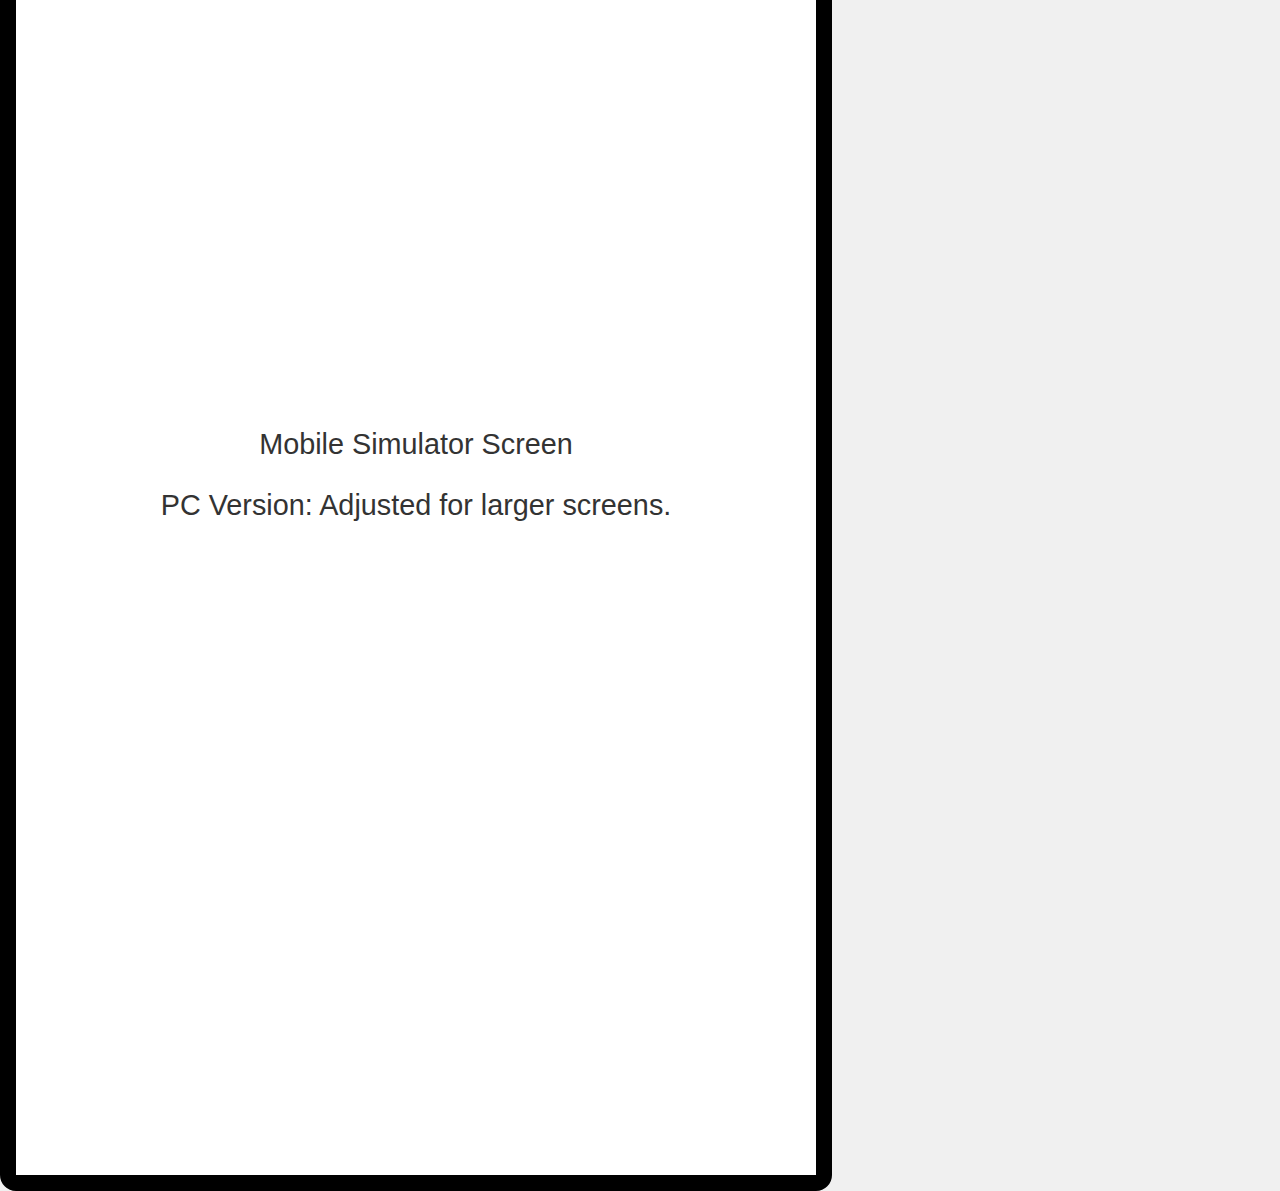
==== index.html @ 19af0820 "Initial commit" ====
<!DOCTYPE html>
<html lang="en">

<head>
  <meta charset="UTF-8">
  <meta name="viewport" content="width=device-width, initial-scale=1.0">

  <!-- SEO Meta Tags -->
  <meta name="description" content="A mobile simulator designed to demonstrate mobile interface design.">
  <meta name="keywords" content="mobile, simulator, mobile design, mobile app">
  <meta name="author" content="Your Name or Company">
  <meta http-equiv="Content-Language" content="en">

  <!-- Canonical Link -->
  <link rel="canonical" href="https://www.yourwebsite.com/pc-simulator" />

  <!-- Open Graph for Social Media -->
  <meta property="og:title" content="PC Simulator">
  <meta property="og:description" content="A mobile simulator designed to demonstrate mobile interface design.">
  <meta property="og:image" content="https://www.yourwebsite.com/pc-simulator-image.jpg">
  <meta property="og:url" content="https://www.yourwebsite.com/pc-simulator">
  <meta property="og:type" content="website">

  <!-- Twitter Card -->
  <meta name="twitter:card" content="summary_large_image">
  <meta name="twitter:title" content="PC Simulator">
  <meta name="twitter:description" content="A mobile simulator designed to demonstrate mobile interface design.">
  <meta name="twitter:image" content="https://www.yourwebsite.com/pc-simulator-image.jpg">
  <meta name="twitter:creator" content="@yourtwitterhandle">

  <!-- Favicon -->
  <link rel="icon" href="https://www.yourwebsite.com/favicon.ico" type="image/x-icon">

  <!-- Google Analytics -->
  <script async src="https://www.googletagmanager.com/gtag/js?id=UA-XXXXX-Y"></script>
  <script>
    window.dataLayer = window.dataLayer || [];
    function gtag() {
      dataLayer.push(arguments);
    }
    gtag('js', new Date());
    gtag('config', 'UA-XXXXX-Y');
  </script>

  <!-- Microsoft Clarity -->
  <script type="text/javascript">
    (function(c,l,a,r,i,t,y) {
      window.clarity=window.clarity||function(){(clarity.q=clarity.q||[]).push(arguments)};
      clarity('set', 'anonymizeIP', true);
      i=l.createElement('script');i.async=1;i.src=r;i.type='text/javascript';
      t=l.getElementsByTagName('script')[0];t.parentNode.insertBefore(i,t);
    })(document,window,'script','https://www.clarity.ms/tag/XXXXXX');
  </script>

  <title>PC Simulator</title>

  <style>
    /* Global Styles */
    body {
      margin: 0;
      font-family: Arial, sans-serif;
      background-color: #f0f0f0;
      display: flex;
      justify-content: center;
      align-items: center;
      height: 100vh;
      text-align: center;
    }

    .mobile-container {
      width: 360px;
      height: 640px;
      border: 16px solid black;
      border-radius: 16px;
      background-color: #fff;
      position: relative;
      display: flex;
      justify-content: center;
      align-items: center;
    }

    .content {
      font-size: 1.2rem;
      color: #333;
    }

    /* Adjustments for PC */
    @media (min-width: 768px) {
      .mobile-container {
        width: 600px;
        height: 1000px;
      }

      .content {
        font-size: 1.5rem;
      }
    }

    @media (min-width: 1024px) {
      .mobile-container {
        width: 800px;
        height: 1400px;
      }

      .content {
        font-size: 1.8rem;
      }
    }

    /* Additional responsiveness for larger screens */
    @media (min-width: 1200px) {
      body {
        justify-content: flex-start;
      }

      .mobile-container {
        margin-top: 50px;
      }
    }
  </style>
</head>

<body>
  <div class="mobile-container">
    <div class="content">
      <p>Mobile Simulator Screen</p>
      <p>PC Version: Adjusted for larger screens.</p>
    </div>
  </div>
</body>

</html>
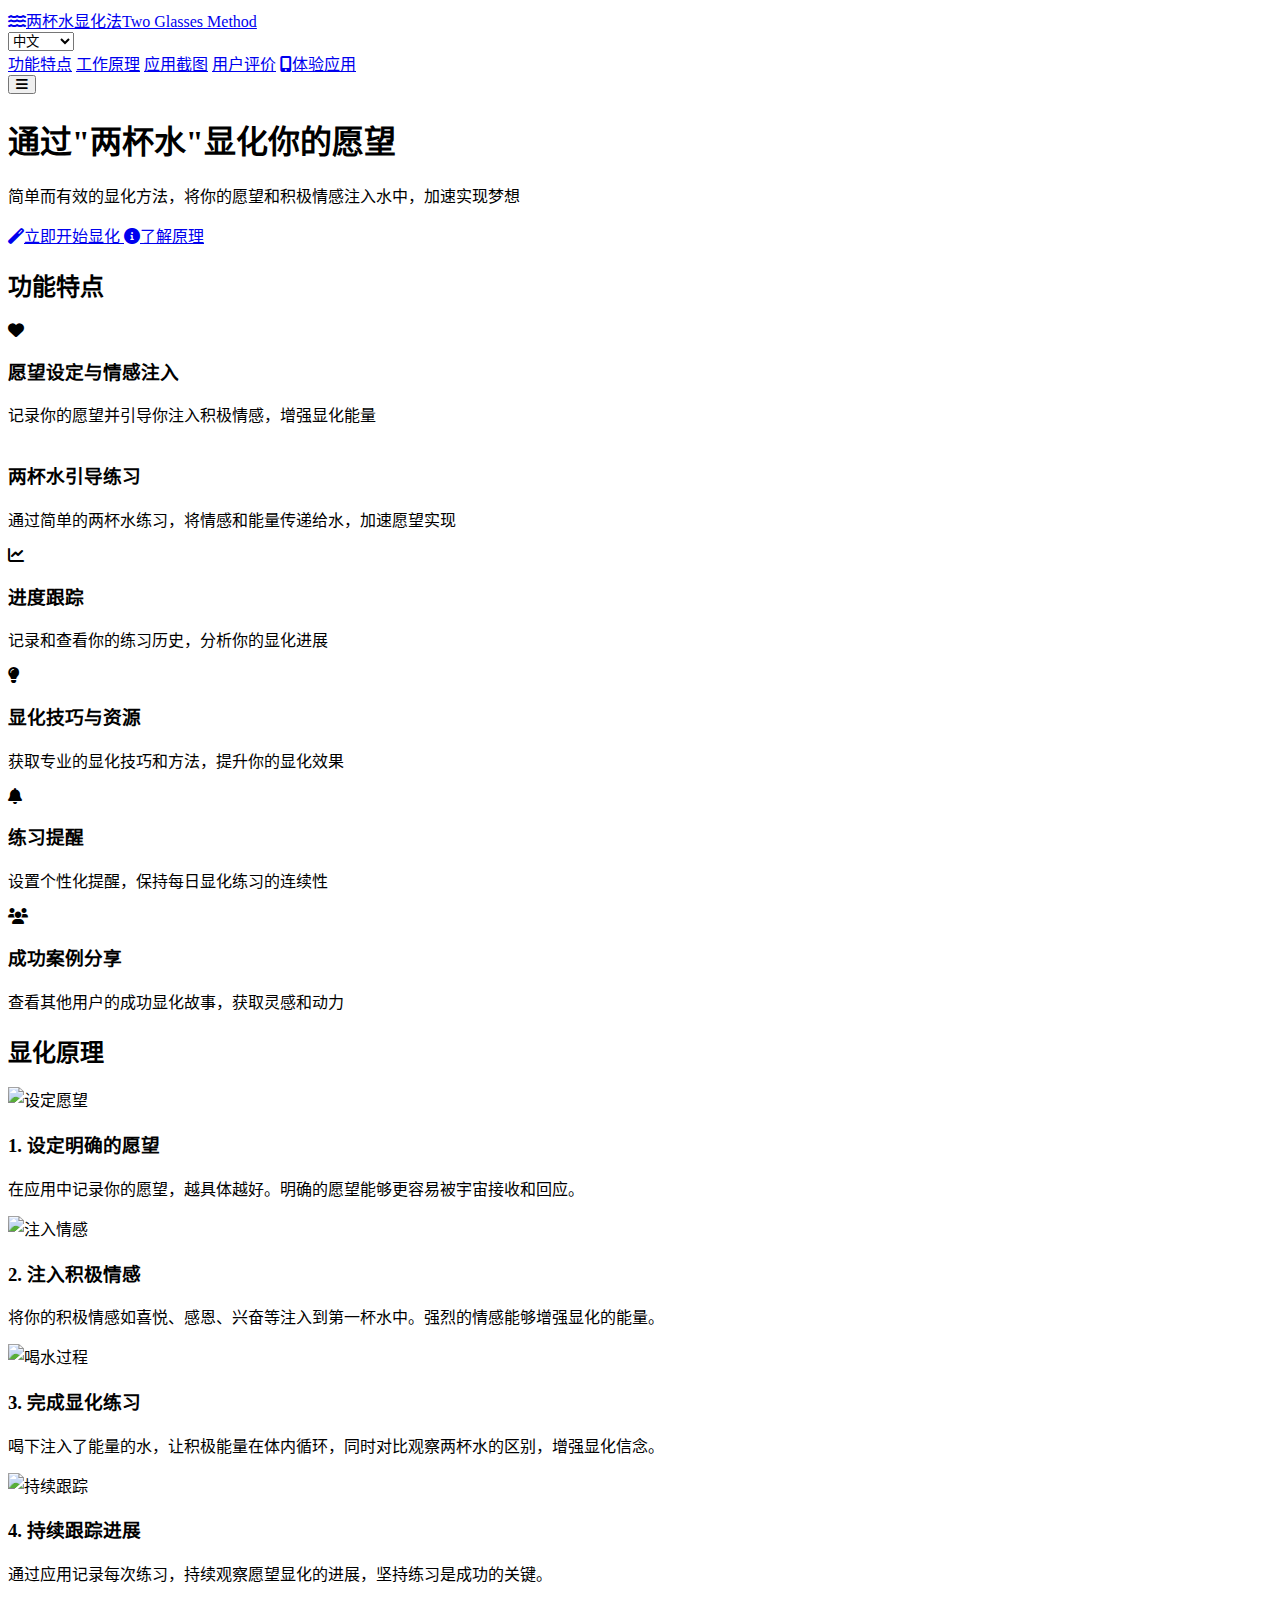
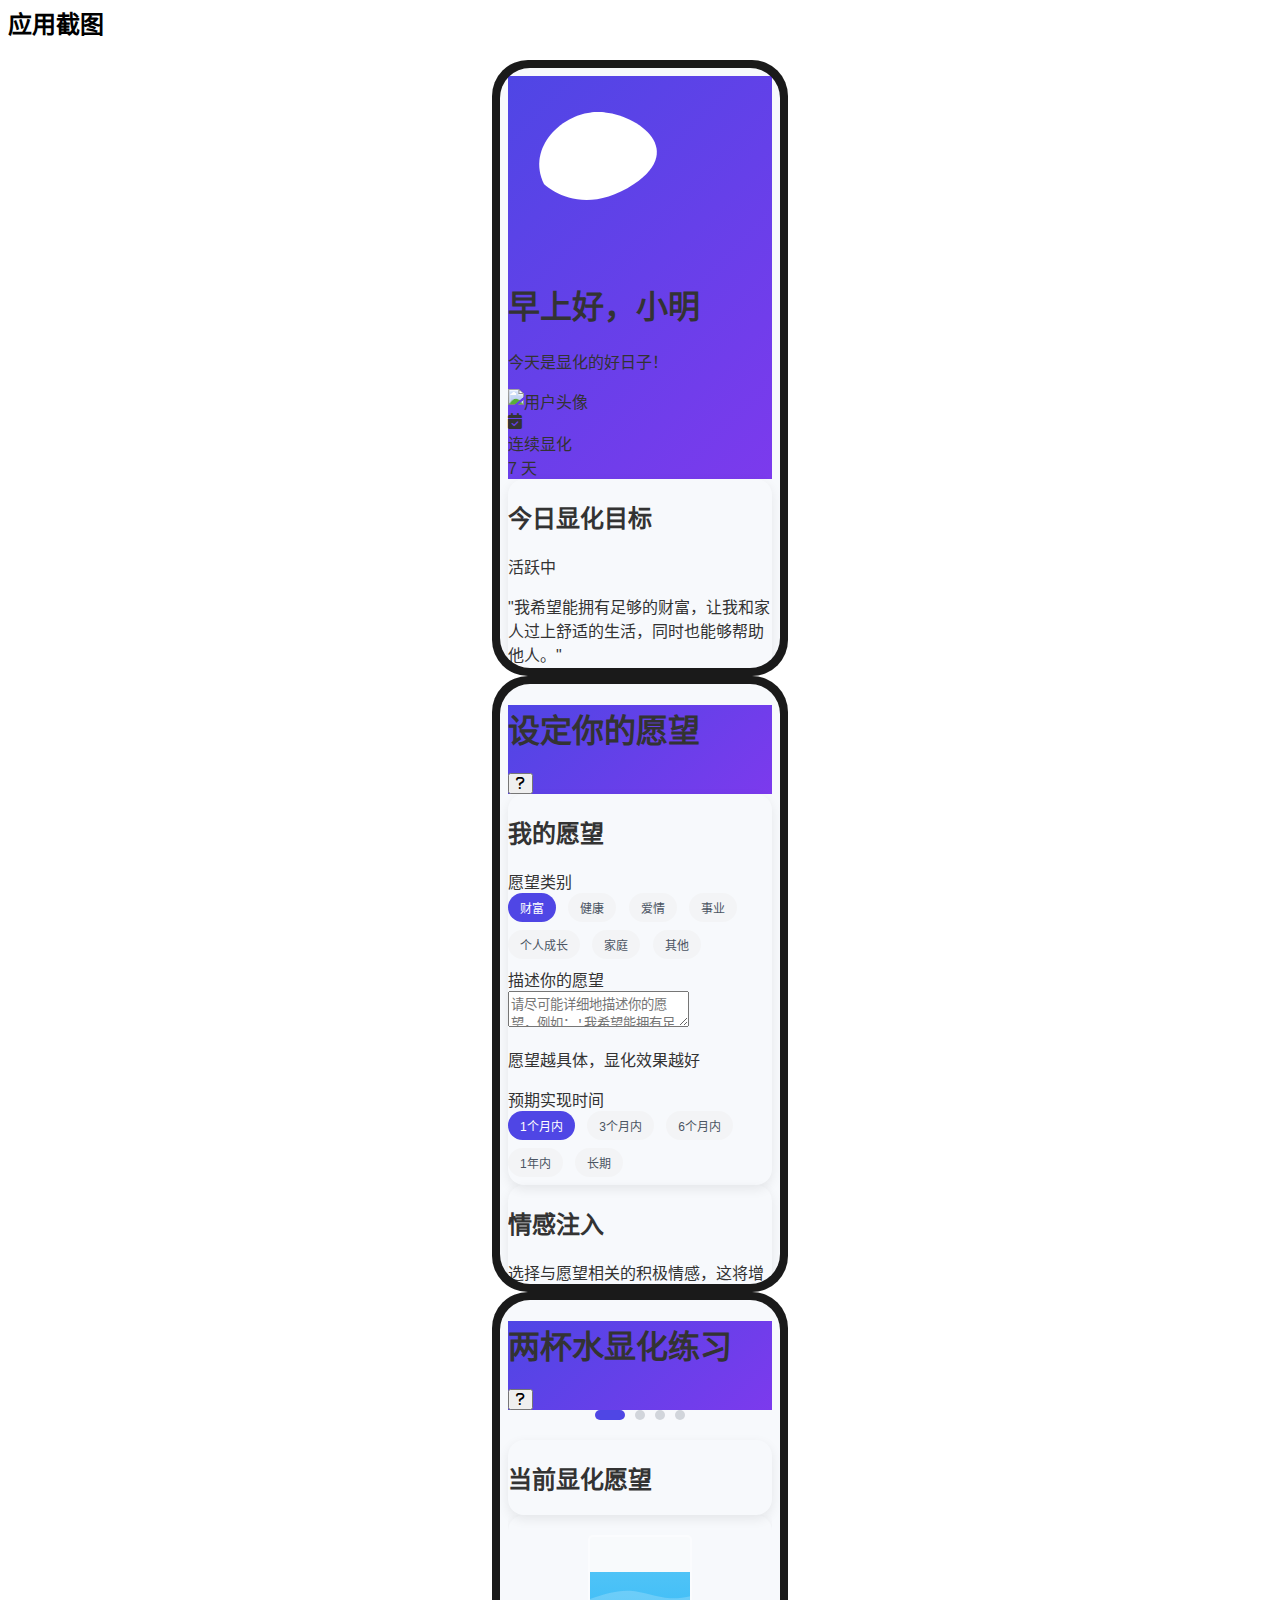
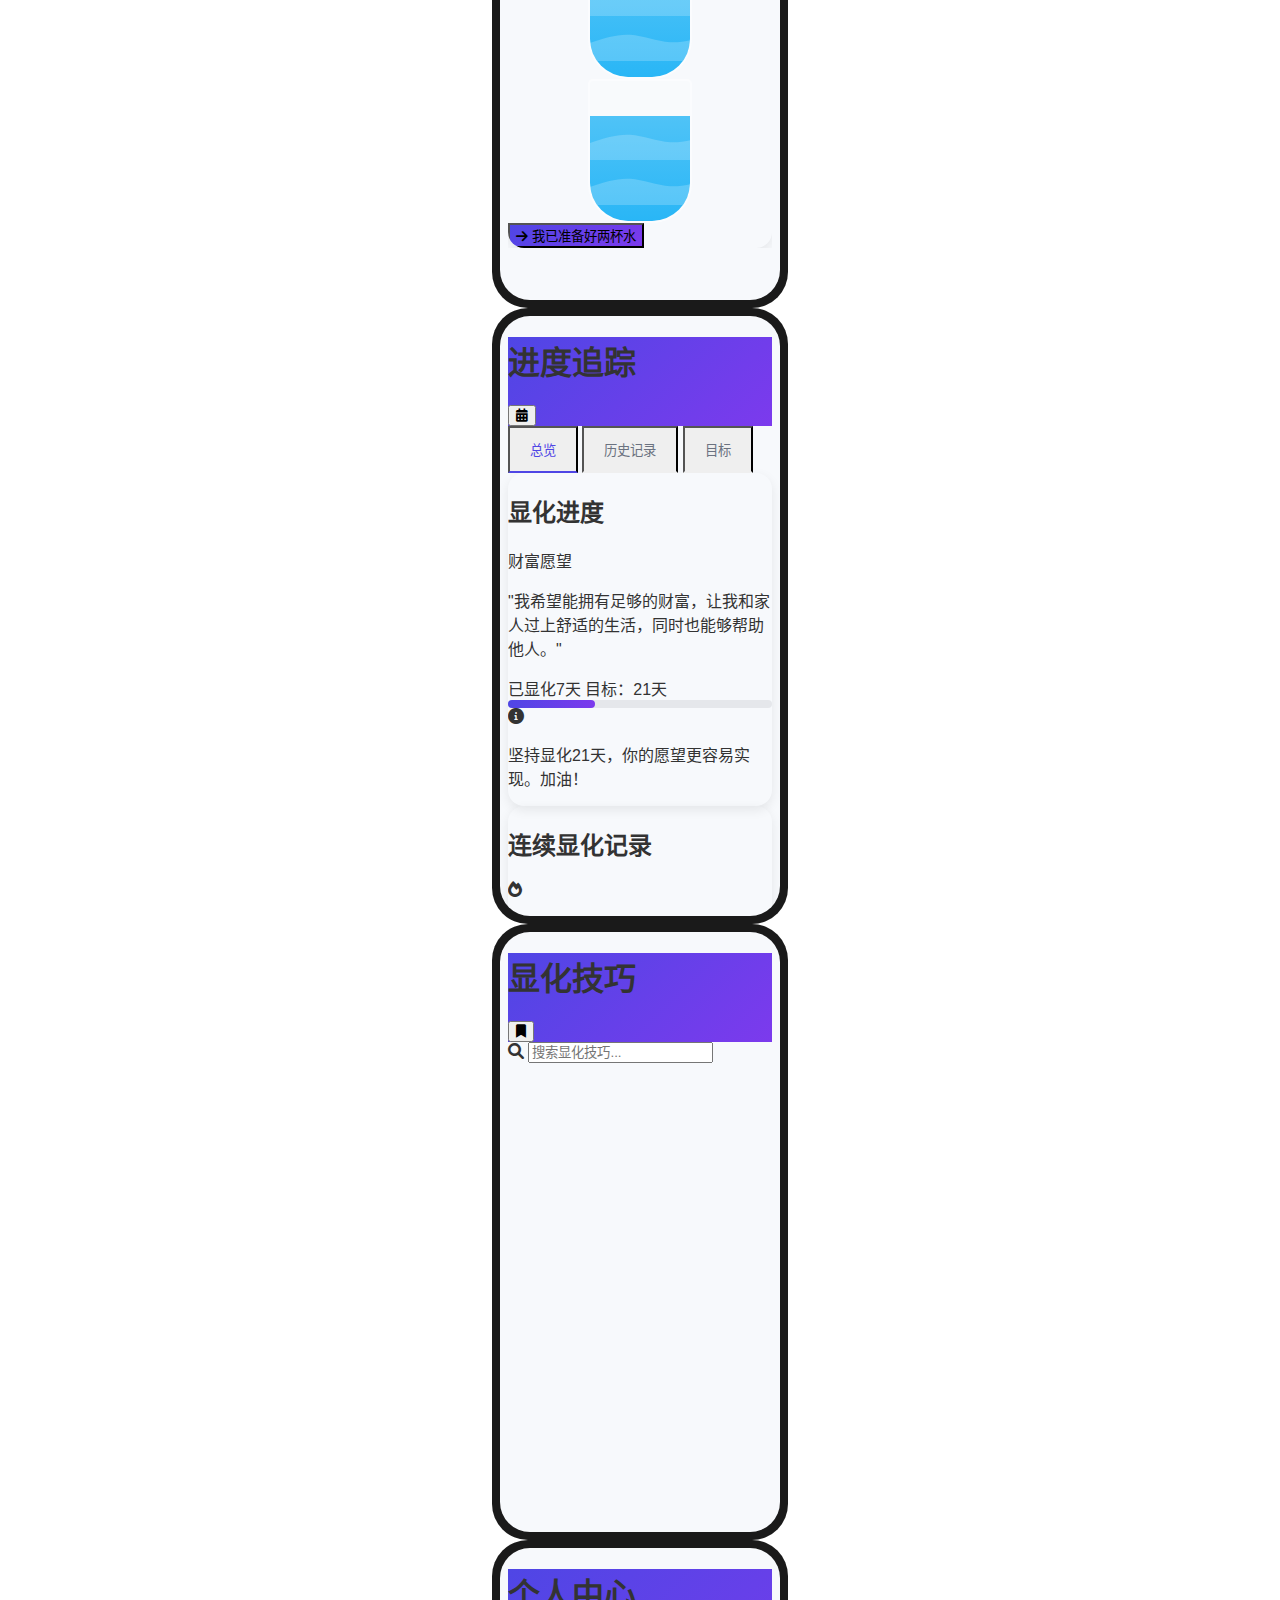
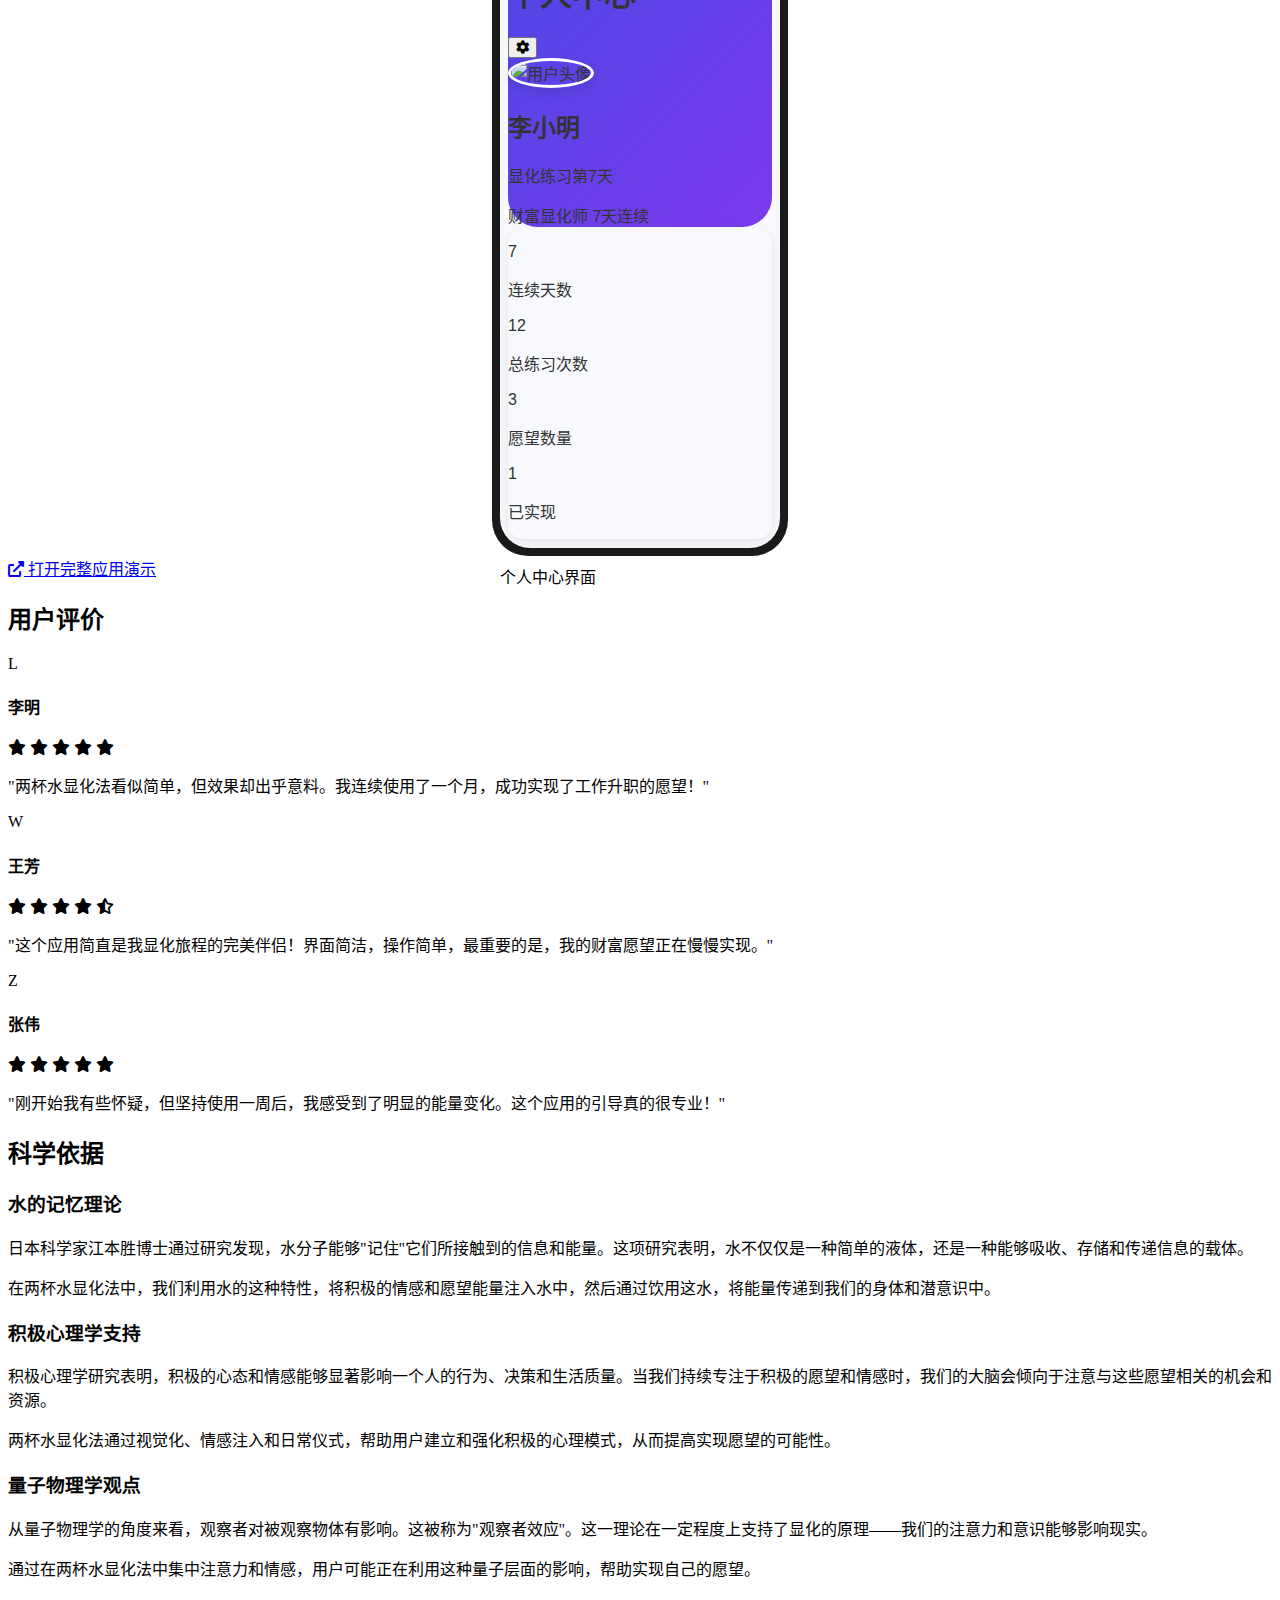
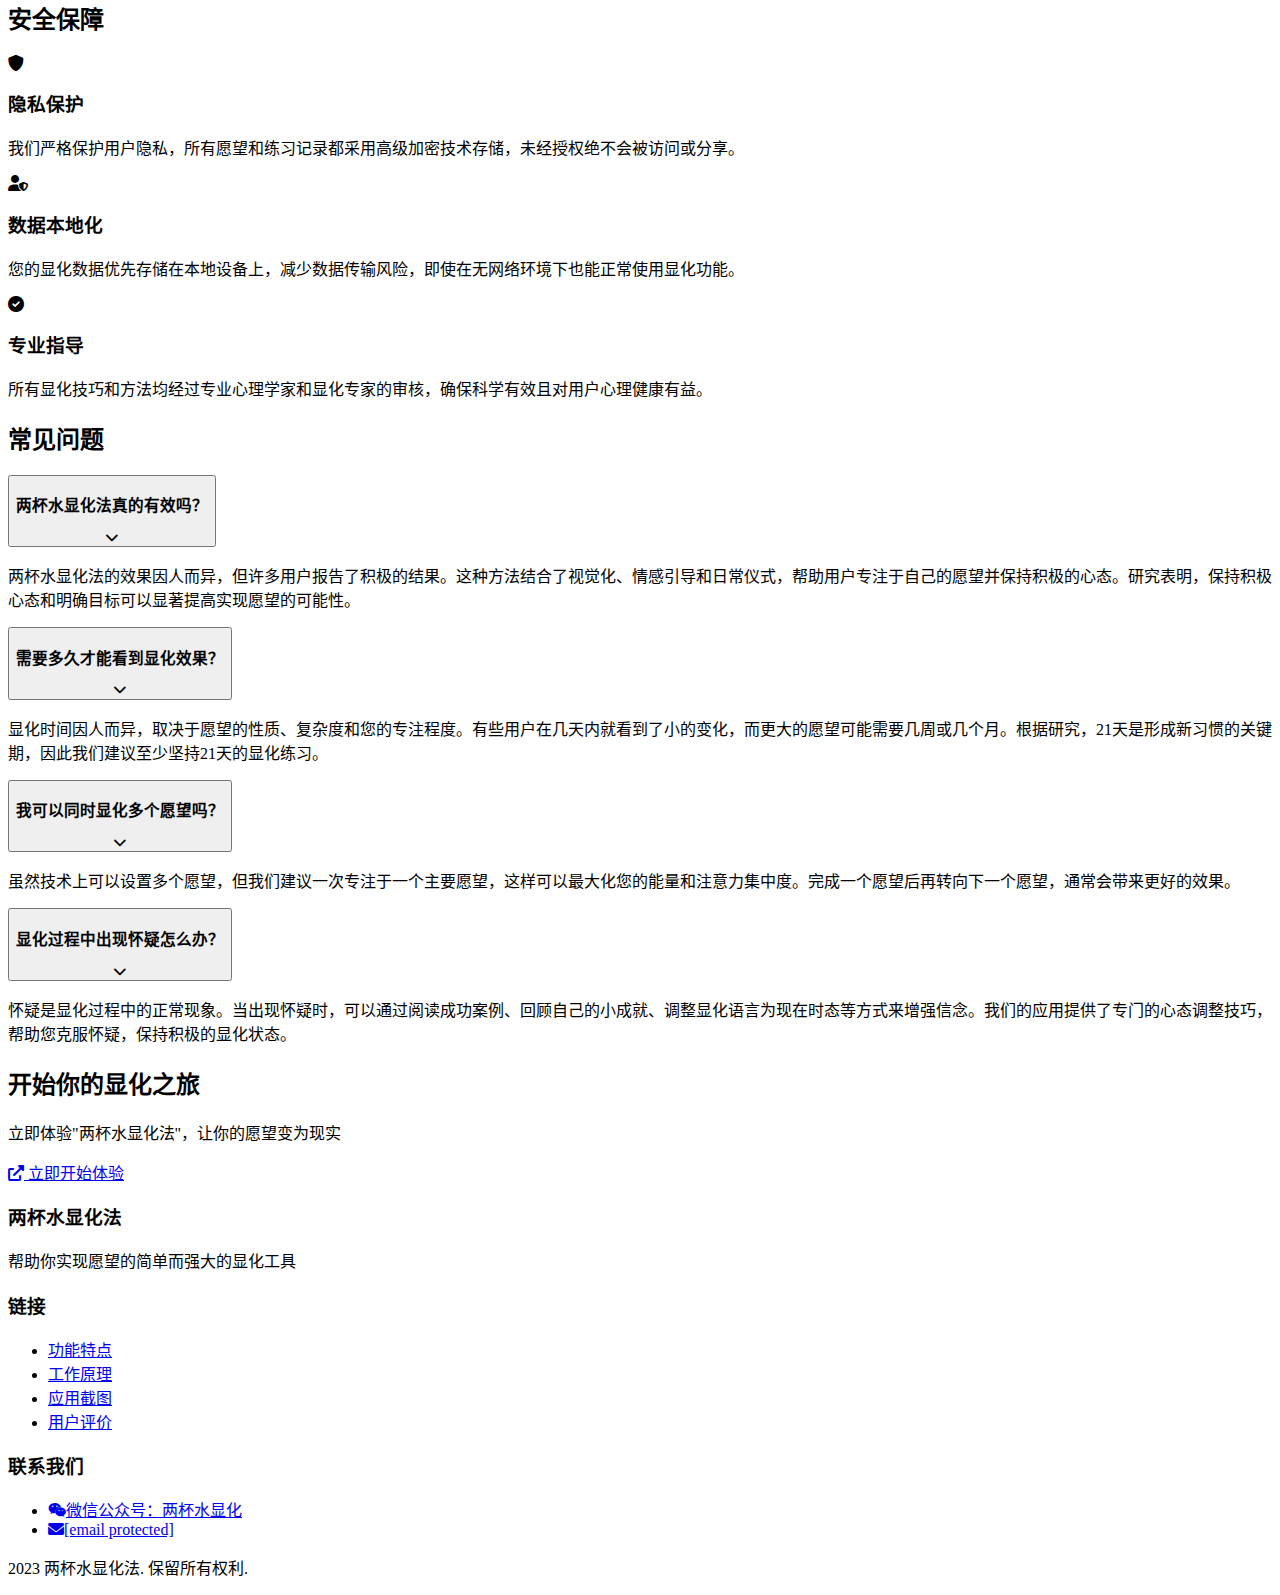
==== commit 41fd8f92: "prototype" ====
--- a/index.html
+++ b/index.html
@@ -1,132 +1,448 @@
-<!DOCTYPE html>
-<html lang="en">
-
+<html lang="zh-CN">
 <head>
-  <meta charset="UTF-8">
-  <meta name="viewport" content="width=device-width, initial-scale=1.0">
-
-  <!-- SEO Meta Tags -->
-  <meta name="description" content="A mobile simulator designed to demonstrate mobile interface design.">
-  <meta name="keywords" content="mobile, simulator, mobile design, mobile app">
-  <meta name="author" content="Your Name or Company">
-  <meta http-equiv="Content-Language" content="en">
-
-  <!-- Canonical Link -->
-  <link rel="canonical" href="https://www.yourwebsite.com/pc-simulator" />
-
-  <!-- Open Graph for Social Media -->
-  <meta property="og:title" content="PC Simulator">
-  <meta property="og:description" content="A mobile simulator designed to demonstrate mobile interface design.">
-  <meta property="og:image" content="https://www.yourwebsite.com/pc-simulator-image.jpg">
-  <meta property="og:url" content="https://www.yourwebsite.com/pc-simulator">
-  <meta property="og:type" content="website">
-
-  <!-- Twitter Card -->
-  <meta name="twitter:card" content="summary_large_image">
-  <meta name="twitter:title" content="PC Simulator">
-  <meta name="twitter:description" content="A mobile simulator designed to demonstrate mobile interface design.">
-  <meta name="twitter:image" content="https://www.yourwebsite.com/pc-simulator-image.jpg">
-  <meta name="twitter:creator" content="@yourtwitterhandle">
-
-  <!-- Favicon -->
-  <link rel="icon" href="https://www.yourwebsite.com/favicon.ico" type="image/x-icon">
-
-  <!-- Google Analytics -->
-  <script async src="https://www.googletagmanager.com/gtag/js?id=UA-XXXXX-Y"></script>
-  <script>
-    window.dataLayer = window.dataLayer || [];
-    function gtag() {
-      dataLayer.push(arguments);
-    }
-    gtag('js', new Date());
-    gtag('config', 'UA-XXXXX-Y');
-  </script>
-
-  <!-- Microsoft Clarity -->
-  <script type="text/javascript">
-    (function(c,l,a,r,i,t,y) {
-      window.clarity=window.clarity||function(){(clarity.q=clarity.q||[]).push(arguments)};
-      clarity('set', 'anonymizeIP', true);
-      i=l.createElement('script');i.async=1;i.src=r;i.type='text/javascript';
-      t=l.getElementsByTagName('script')[0];t.parentNode.insertBefore(i,t);
-    })(document,window,'script','https://www.clarity.ms/tag/XXXXXX');
-  </script>
-
-  <title>PC Simulator</title>
-
-  <style>
-    /* Global Styles */
-    body {
-      margin: 0;
-      font-family: Arial, sans-serif;
-      background-color: #f0f0f0;
-      display: flex;
-      justify-content: center;
-      align-items: center;
-      height: 100vh;
-      text-align: center;
-    }
-
-    .mobile-container {
-      width: 360px;
-      height: 640px;
-      border: 16px solid black;
-      border-radius: 16px;
-      background-color: #fff;
-      position: relative;
-      display: flex;
-      justify-content: center;
-      align-items: center;
-    }
-
-    .content {
-      font-size: 1.2rem;
-      color: #333;
-    }
-
-    /* Adjustments for PC */
-    @media (min-width: 768px) {
-      .mobile-container {
-        width: 600px;
-        height: 1000px;
-      }
-
-      .content {
-        font-size: 1.5rem;
-      }
-    }
-
-    @media (min-width: 1024px) {
-      .mobile-container {
-        width: 800px;
-        height: 1400px;
-      }
-
-      .content {
-        font-size: 1.8rem;
-      }
-    }
-
-    /* Additional responsiveness for larger screens */
-    @media (min-width: 1200px) {
-      body {
-        justify-content: flex-start;
-      }
-
-      .mobile-container {
-        margin-top: 50px;
-      }
-    }
-  </style>
+    <meta charset="UTF-8">
+    <meta name="viewport" content="width=device-width, initial-scale=1.0">
+    <title>显化方法两杯水 - 实现愿望的简单方法</title>
+    <link href="https://cdn.jsdelivr.net/npm/tailwindcss@2.2.19/dist/tailwind.min.css" rel="stylesheet">
+    <link href="https://cdnjs.cloudflare.com/ajax/libs/font-awesome/6.0.0-beta3/css/all.min.css" rel="stylesheet">
+    <link href="styles.css" rel="stylesheet">
 </head>
-
-<body>
-  <div class="mobile-container">
-    <div class="content">
-      <p>Mobile Simulator Screen</p>
-      <p>PC Version: Adjusted for larger screens.</p>
-    </div>
-  </div>
+<body class="bg-gradient-to-br from-blue-50 to-purple-50 min-h-screen">
+    <!-- 导航栏 -->
+    <nav class="bg-white shadow-md py-4 sticky top-0 z-50">
+        <div class="container mx-auto px-6 flex justify-between items-center">
+            <a href="#" class="text-2xl font-bold text-blue-600">
+                <i class="fas fa-water mr-2"></i><span class="lang-zh">两杯水显化法</span><span class="lang-en hidden">Two Glasses Method</span>
+            </a>
+            <div class="flex items-center space-x-4">
+                <select id="language-selector" class="bg-gray-100 border border-gray-300 text-gray-700 rounded-lg px-3 py-1">
+                    <option value="zh-CN">中文</option>
+                    <option value="en-US">English</option>
+                </select>
+                <div class="hidden md:flex items-center space-x-8">
+                    <a href="#features" class="text-gray-600 hover:text-blue-500 transition">功能特点</a>
+                    <a href="#how-it-works" class="text-gray-600 hover:text-blue-500 transition">工作原理</a>
+                    <a href="#screenshots" class="text-gray-600 hover:text-blue-500 transition">应用截图</a>
+                    <a href="#testimonials" class="text-gray-600 hover:text-blue-500 transition">用户评价</a>
+                    <a href="app.html" class="px-6 py-2 bg-blue-600 text-white rounded-full hover:bg-blue-700 transition shadow-md">
+                        <i class="fas fa-mobile-alt mr-2"></i>体验应用
+                    </a>
+                </div>
+            </div>
+            <button class="md:hidden text-gray-500 focus:outline-none">
+                <i class="fas fa-bars text-xl"></i>
+            </button>
+        </div>
+    </nav>
+
+    <!-- 英雄区域 -->
+    <header class="py-20 px-6 text-center bg-gradient-to-r from-blue-500 to-purple-600 text-white">
+        <div class="container mx-auto">
+            <h1 class="text-4xl md:text-5xl font-bold mb-4">通过"两杯水"显化你的愿望</h1>
+            <p class="text-xl md:text-2xl mb-8 max-w-3xl mx-auto">简单而有效的显化方法，将你的愿望和积极情感注入水中，加速实现梦想</p>
+            <div class="flex flex-col md:flex-row justify-center gap-4">
+                <a href="app.html" class="px-8 py-3 bg-white text-blue-600 rounded-full hover:bg-gray-100 transition shadow-lg text-lg font-medium">
+                    <i class="fas fa-magic mr-2"></i>立即开始显化
+                </a>
+                <a href="#how-it-works" class="px-8 py-3 bg-transparent border-2 border-white text-white rounded-full hover:bg-white hover:text-blue-600 transition shadow-md text-lg font-medium">
+                    <i class="fas fa-info-circle mr-2"></i>了解原理
+                </a>
+            </div>
+        </div>
+    </header>
+
+    <!-- 特点部分 -->
+    <section id="features" class="py-16 px-6 bg-white">
+        <div class="container mx-auto">
+            <h2 class="text-3xl font-bold text-center mb-12 text-gray-800">功能特点</h2>
+            <div class="grid md:grid-cols-3 gap-8">
+                <div class="bg-blue-50 p-6 rounded-xl shadow-md transition hover:shadow-lg">
+                    <div class="text-4xl text-blue-500 mb-4"><i class="fas fa-heart"></i></div>
+                    <h3 class="text-xl font-bold mb-2 text-gray-800">愿望设定与情感注入</h3>
+                    <p class="text-gray-600">记录你的愿望并引导你注入积极情感，增强显化能量</p>
+                </div>
+                <div class="bg-purple-50 p-6 rounded-xl shadow-md transition hover:shadow-lg">
+                    <div class="text-4xl text-purple-500 mb-4"><i class="fas fa-glass-water"></i></div>
+                    <h3 class="text-xl font-bold mb-2 text-gray-800">两杯水引导练习</h3>
+                    <p class="text-gray-600">通过简单的两杯水练习，将情感和能量传递给水，加速愿望实现</p>
+                </div>
+                <div class="bg-teal-50 p-6 rounded-xl shadow-md transition hover:shadow-lg">
+                    <div class="text-4xl text-teal-500 mb-4"><i class="fas fa-chart-line"></i></div>
+                    <h3 class="text-xl font-bold mb-2 text-gray-800">进度跟踪</h3>
+                    <p class="text-gray-600">记录和查看你的练习历史，分析你的显化进展</p>
+                </div>
+                <div class="bg-amber-50 p-6 rounded-xl shadow-md transition hover:shadow-lg">
+                    <div class="text-4xl text-amber-500 mb-4"><i class="fas fa-lightbulb"></i></div>
+                    <h3 class="text-xl font-bold mb-2 text-gray-800">显化技巧与资源</h3>
+                    <p class="text-gray-600">获取专业的显化技巧和方法，提升你的显化效果</p>
+                </div>
+                <div class="bg-pink-50 p-6 rounded-xl shadow-md transition hover:shadow-lg">
+                    <div class="text-4xl text-pink-500 mb-4"><i class="fas fa-bell"></i></div>
+                    <h3 class="text-xl font-bold mb-2 text-gray-800">练习提醒</h3>
+                    <p class="text-gray-600">设置个性化提醒，保持每日显化练习的连续性</p>
+                </div>
+                <div class="bg-green-50 p-6 rounded-xl shadow-md transition hover:shadow-lg">
+                    <div class="text-4xl text-green-500 mb-4"><i class="fas fa-users"></i></div>
+                    <h3 class="text-xl font-bold mb-2 text-gray-800">成功案例分享</h3>
+                    <p class="text-gray-600">查看其他用户的成功显化故事，获取灵感和动力</p>
+                </div>
+            </div>
+        </div>
+    </section>
+
+    <!-- 工作原理 -->
+    <section id="how-it-works" class="py-16 px-6 bg-gray-50">
+        <div class="container mx-auto">
+            <h2 class="text-3xl font-bold text-center mb-12 text-gray-800">显化原理</h2>
+            <div class="max-w-4xl mx-auto">
+                <div class="flex flex-col md:flex-row items-center mb-12">
+                    <div class="md:w-1/2 mb-6 md:mb-0 md:pr-8">
+                        <img src="https://images.unsplash.com/photo-1616118132534-381148898bb4?ixlib=rb-1.2.1&auto=format&fit=crop&w=800&q=80" alt="设定愿望" class="rounded-xl shadow-lg">
+                    </div>
+                    <div class="md:w-1/2">
+                        <div class="bg-white p-6 rounded-xl shadow-md">
+                            <h3 class="text-xl font-bold mb-3 text-blue-600">1. 设定明确的愿望</h3>
+                            <p class="text-gray-600">在应用中记录你的愿望，越具体越好。明确的愿望能够更容易被宇宙接收和回应。</p>
+                        </div>
+                    </div>
+                </div>
+                <div class="flex flex-col md:flex-row-reverse items-center mb-12">
+                    <div class="md:w-1/2 mb-6 md:mb-0 md:pl-8">
+                        <img src="https://images.unsplash.com/photo-1518932945647-7a1c969f8be2?ixlib=rb-1.2.1&auto=format&fit=crop&w=800&q=80" alt="注入情感" class="rounded-xl shadow-lg">
+                    </div>
+                    <div class="md:w-1/2">
+                        <div class="bg-white p-6 rounded-xl shadow-md">
+                            <h3 class="text-xl font-bold mb-3 text-purple-600">2. 注入积极情感</h3>
+                            <p class="text-gray-600">将你的积极情感如喜悦、感恩、兴奋等注入到第一杯水中。强烈的情感能够增强显化的能量。</p>
+                        </div>
+                    </div>
+                </div>
+                <div class="flex flex-col md:flex-row items-center mb-12">
+                    <div class="md:w-1/2 mb-6 md:mb-0 md:pr-8">
+                        <img src="https://images.unsplash.com/photo-1548839140-29a749e1cf4d?ixlib=rb-1.2.1&auto=format&fit=crop&w=800&q=80" alt="喝水过程" class="rounded-xl shadow-lg">
+                    </div>
+                    <div class="md:w-1/2">
+                        <div class="bg-white p-6 rounded-xl shadow-md">
+                            <h3 class="text-xl font-bold mb-3 text-teal-600">3. 完成显化练习</h3>
+                            <p class="text-gray-600">喝下注入了能量的水，让积极能量在体内循环，同时对比观察两杯水的区别，增强显化信念。</p>
+                        </div>
+                    </div>
+                </div>
+                <div class="flex flex-col md:flex-row-reverse items-center">
+                    <div class="md:w-1/2 mb-6 md:mb-0 md:pl-8">
+                        <img src="https://images.unsplash.com/photo-1589254065878-42c9da997008?ixlib=rb-1.2.1&auto=format&fit=crop&w=800&q=80" alt="持续跟踪" class="rounded-xl shadow-lg">
+                    </div>
+                    <div class="md:w-1/2">
+                        <div class="bg-white p-6 rounded-xl shadow-md">
+                            <h3 class="text-xl font-bold mb-3 text-amber-600">4. 持续跟踪进展</h3>
+                            <p class="text-gray-600">通过应用记录每次练习，持续观察愿望显化的进展，坚持练习是成功的关键。</p>
+                        </div>
+                    </div>
+                </div>
+            </div>
+        </div>
+    </section>
+
+    <!-- 应用截图 -->
+    <section id="screenshots" class="py-16 px-6 bg-white">
+        <div class="container mx-auto">
+            <h2 class="text-3xl font-bold text-center mb-12 text-gray-800">应用截图</h2>
+            <div class="grid grid-cols-1 md:grid-cols-2 lg:grid-cols-3 gap-8 max-w-6xl mx-auto">
+                <div class="phone-frame shadow-xl transform transition hover:scale-105">
+                    <iframe src="home.html" class="phone-screen"></iframe>
+                    <div class="mt-4 text-center">
+                        <p class="font-medium text-gray-800">主页界面</p>
+                    </div>
+                </div>
+                <div class="phone-frame shadow-xl transform transition hover:scale-105">
+                    <iframe src="wish_set.html" class="phone-screen"></iframe>
+                    <div class="mt-4 text-center">
+                        <p class="font-medium text-gray-800">愿望设定界面</p>
+                    </div>
+                </div>
+                <div class="phone-frame shadow-xl transform transition hover:scale-105">
+                    <iframe src="practice.html" class="phone-screen"></iframe>
+                    <div class="mt-4 text-center">
+                        <p class="font-medium text-gray-800">显化练习界面</p>
+                    </div>
+                </div>
+                <div class="phone-frame shadow-xl transform transition hover:scale-105">
+                    <iframe src="progress.html" class="phone-screen"></iframe>
+                    <div class="mt-4 text-center">
+                        <p class="font-medium text-gray-800">进度追踪界面</p>
+                    </div>
+                </div>
+                <div class="phone-frame shadow-xl transform transition hover:scale-105">
+                    <iframe src="tips.html" class="phone-screen"></iframe>
+                    <div class="mt-4 text-center">
+                        <p class="font-medium text-gray-800">显化技巧界面</p>
+                    </div>
+                </div>
+                <div class="phone-frame shadow-xl transform transition hover:scale-105">
+                    <iframe src="profile.html" class="phone-screen"></iframe>
+                    <div class="mt-4 text-center">
+                        <p class="font-medium text-gray-800">个人中心界面</p>
+                    </div>
+                </div>
+            </div>
+            <div class="text-center mt-12">
+                <a href="app.html" class="px-8 py-3 bg-blue-600 text-white rounded-full hover:bg-blue-700 transition shadow-lg text-lg font-medium inline-flex items-center">
+                    <i class="fas fa-external-link-alt mr-2"></i>
+                    打开完整应用演示
+                </a>
+            </div>
+        </div>
+    </section>
+
+    <!-- 用户评价 -->
+    <section id="testimonials" class="py-16 px-6 bg-gray-50">
+        <div class="container mx-auto">
+            <h2 class="text-3xl font-bold text-center mb-12 text-gray-800">用户评价</h2>
+            <div class="grid md:grid-cols-3 gap-8 max-w-5xl mx-auto">
+                <div class="bg-white p-6 rounded-xl shadow-md">
+                    <div class="flex items-center mb-4">
+                        <div class="w-12 h-12 bg-blue-100 rounded-full flex items-center justify-center text-blue-500 text-xl font-bold mr-4">L</div>
+                        <div>
+                            <h4 class="font-bold">李明</h4>
+                            <div class="text-yellow-400">
+                                <i class="fas fa-star"></i>
+                                <i class="fas fa-star"></i>
+                                <i class="fas fa-star"></i>
+                                <i class="fas fa-star"></i>
+                                <i class="fas fa-star"></i>
+                            </div>
+                        </div>
+                    </div>
+                    <p class="text-gray-600">"两杯水显化法看似简单，但效果却出乎意料。我连续使用了一个月，成功实现了工作升职的愿望！"</p>
+                </div>
+                <div class="bg-white p-6 rounded-xl shadow-md">
+                    <div class="flex items-center mb-4">
+                        <div class="w-12 h-12 bg-purple-100 rounded-full flex items-center justify-center text-purple-500 text-xl font-bold mr-4">W</div>
+                        <div>
+                            <h4 class="font-bold">王芳</h4>
+                            <div class="text-yellow-400">
+                                <i class="fas fa-star"></i>
+                                <i class="fas fa-star"></i>
+                                <i class="fas fa-star"></i>
+                                <i class="fas fa-star"></i>
+                                <i class="fas fa-star-half-alt"></i>
+                            </div>
+                        </div>
+                    </div>
+                    <p class="text-gray-600">"这个应用简直是我显化旅程的完美伴侣！界面简洁，操作简单，最重要的是，我的财富愿望正在慢慢实现。"</p>
+                </div>
+                <div class="bg-white p-6 rounded-xl shadow-md">
+                    <div class="flex items-center mb-4">
+                        <div class="w-12 h-12 bg-green-100 rounded-full flex items-center justify-center text-green-500 text-xl font-bold mr-4">Z</div>
+                        <div>
+                            <h4 class="font-bold">张伟</h4>
+                            <div class="text-yellow-400">
+                                <i class="fas fa-star"></i>
+                                <i class="fas fa-star"></i>
+                                <i class="fas fa-star"></i>
+                                <i class="fas fa-star"></i>
+                                <i class="fas fa-star"></i>
+                            </div>
+                        </div>
+                    </div>
+                    <p class="text-gray-600">"刚开始我有些怀疑，但坚持使用一周后，我感受到了明显的能量变化。这个应用的引导真的很专业！"</p>
+                </div>
+            </div>
+        </div>
+    </section>
+
+    <!-- 科学依据 -->
+    <section id="science" class="py-16 px-6 bg-gray-50">
+        <div class="container mx-auto">
+            <h2 class="text-3xl font-bold text-center mb-12 text-gray-800">科学依据</h2>
+            <div class="max-w-4xl mx-auto">
+                <div class="bg-white p-8 rounded-xl shadow-md mb-8">
+                    <h3 class="text-xl font-bold mb-4 text-blue-600">水的记忆理论</h3>
+                    <p class="text-gray-600 mb-4">日本科学家江本胜博士通过研究发现，水分子能够"记住"它们所接触到的信息和能量。这项研究表明，水不仅仅是一种简单的液体，还是一种能够吸收、存储和传递信息的载体。</p>
+                    <p class="text-gray-600">在两杯水显化法中，我们利用水的这种特性，将积极的情感和愿望能量注入水中，然后通过饮用这水，将能量传递到我们的身体和潜意识中。</p>
+                </div>
+                
+                <div class="bg-white p-8 rounded-xl shadow-md mb-8">
+                    <h3 class="text-xl font-bold mb-4 text-purple-600">积极心理学支持</h3>
+                    <p class="text-gray-600 mb-4">积极心理学研究表明，积极的心态和情感能够显著影响一个人的行为、决策和生活质量。当我们持续专注于积极的愿望和情感时，我们的大脑会倾向于注意与这些愿望相关的机会和资源。</p>
+                    <p class="text-gray-600">两杯水显化法通过视觉化、情感注入和日常仪式，帮助用户建立和强化积极的心理模式，从而提高实现愿望的可能性。</p>
+                </div>
+                
+                <div class="bg-white p-8 rounded-xl shadow-md">
+                    <h3 class="text-xl font-bold mb-4 text-teal-600">量子物理学观点</h3>
+                    <p class="text-gray-600 mb-4">从量子物理学的角度来看，观察者对被观察物体有影响。这被称为"观察者效应"。这一理论在一定程度上支持了显化的原理——我们的注意力和意识能够影响现实。</p>
+                    <p class="text-gray-600">通过在两杯水显化法中集中注意力和情感，用户可能正在利用这种量子层面的影响，帮助实现自己的愿望。</p>
+                </div>
+            </div>
+        </div>
+    </section>
+
+    <!-- 安全保障 -->
+    <section class="py-16 px-6 bg-white">
+        <div class="container mx-auto">
+            <h2 class="text-3xl font-bold text-center mb-12 text-gray-800">安全保障</h2>
+            <div class="grid md:grid-cols-3 gap-8 max-w-5xl mx-auto">
+                <div class="bg-blue-50 p-6 rounded-xl shadow-md">
+                    <div class="text-4xl text-blue-500 mb-4"><i class="fas fa-shield-alt"></i></div>
+                    <h3 class="text-xl font-bold mb-2 text-gray-800">隐私保护</h3>
+                    <p class="text-gray-600">我们严格保护用户隐私，所有愿望和练习记录都采用高级加密技术存储，未经授权绝不会被访问或分享。</p>
+                </div>
+                <div class="bg-purple-50 p-6 rounded-xl shadow-md">
+                    <div class="text-4xl text-purple-500 mb-4"><i class="fas fa-user-shield"></i></div>
+                    <h3 class="text-xl font-bold mb-2 text-gray-800">数据本地化</h3>
+                    <p class="text-gray-600">您的显化数据优先存储在本地设备上，减少数据传输风险，即使在无网络环境下也能正常使用显化功能。</p>
+                </div>
+                <div class="bg-teal-50 p-6 rounded-xl shadow-md">
+                    <div class="text-4xl text-teal-500 mb-4"><i class="fas fa-check-circle"></i></div>
+                    <h3 class="text-xl font-bold mb-2 text-gray-800">专业指导</h3>
+                    <p class="text-gray-600">所有显化技巧和方法均经过专业心理学家和显化专家的审核，确保科学有效且对用户心理健康有益。</p>
+                </div>
+            </div>
+        </div>
+    </section>
+
+    <!-- 常见问题 -->
+    <section id="faq" class="py-16 px-6 bg-gray-50">
+        <div class="container mx-auto">
+            <h2 class="text-3xl font-bold text-center mb-12 text-gray-800">常见问题</h2>
+            <div class="max-w-3xl mx-auto">
+                <div class="bg-white p-6 rounded-xl shadow-md mb-4">
+                    <button class="w-full flex justify-between items-center text-left" onclick="toggleFaq('faq1')">
+                        <h3 class="font-bold text-gray-800">两杯水显化法真的有效吗？</h3>
+                        <i class="fas fa-chevron-down text-gray-500"></i>
+                    </button>
+                    <div id="faq1" class="hidden mt-4">
+                        <p class="text-gray-600">两杯水显化法的效果因人而异，但许多用户报告了积极的结果。这种方法结合了视觉化、情感引导和日常仪式，帮助用户专注于自己的愿望并保持积极的心态。研究表明，保持积极心态和明确目标可以显著提高实现愿望的可能性。</p>
+                    </div>
+                </div>
+                
+                <div class="bg-white p-6 rounded-xl shadow-md mb-4">
+                    <button class="w-full flex justify-between items-center text-left" onclick="toggleFaq('faq2')">
+                        <h3 class="font-bold text-gray-800">需要多久才能看到显化效果？</h3>
+                        <i class="fas fa-chevron-down text-gray-500"></i>
+                    </button>
+                    <div id="faq2" class="hidden mt-4">
+                        <p class="text-gray-600">显化时间因人而异，取决于愿望的性质、复杂度和您的专注程度。有些用户在几天内就看到了小的变化，而更大的愿望可能需要几周或几个月。根据研究，21天是形成新习惯的关键期，因此我们建议至少坚持21天的显化练习。</p>
+                    </div>
+                </div>
+                
+                <div class="bg-white p-6 rounded-xl shadow-md mb-4">
+                    <button class="w-full flex justify-between items-center text-left" onclick="toggleFaq('faq3')">
+                        <h3 class="font-bold text-gray-800">我可以同时显化多个愿望吗？</h3>
+                        <i class="fas fa-chevron-down text-gray-500"></i>
+                    </button>
+                    <div id="faq3" class="hidden mt-4">
+                        <p class="text-gray-600">虽然技术上可以设置多个愿望，但我们建议一次专注于一个主要愿望，这样可以最大化您的能量和注意力集中度。完成一个愿望后再转向下一个愿望，通常会带来更好的效果。</p>
+                    </div>
+                </div>
+                
+                <div class="bg-white p-6 rounded-xl shadow-md">
+                    <button class="w-full flex justify-between items-center text-left" onclick="toggleFaq('faq4')">
+                        <h3 class="font-bold text-gray-800">显化过程中出现怀疑怎么办？</h3>
+                        <i class="fas fa-chevron-down text-gray-500"></i>
+                    </button>
+                    <div id="faq4" class="hidden mt-4">
+                        <p class="text-gray-600">怀疑是显化过程中的正常现象。当出现怀疑时，可以通过阅读成功案例、回顾自己的小成就、调整显化语言为现在时态等方式来增强信念。我们的应用提供了专门的心态调整技巧，帮助您克服怀疑，保持积极的显化状态。</p>
+                    </div>
+                </div>
+            </div>
+        </div>
+    </section>
+
+    <!-- 下载部分 -->
+    <section class="py-16 px-6 bg-gradient-to-r from-blue-600 to-purple-600 text-white">
+        <div class="container mx-auto text-center">
+            <h2 class="text-3xl font-bold mb-6">开始你的显化之旅</h2>
+            <p class="text-xl mb-8 max-w-3xl mx-auto">立即体验"两杯水显化法"，让你的愿望变为现实</p>
+            <div class="flex flex-col md:flex-row justify-center gap-4">
+                <a href="app.html" class="px-8 py-3 bg-white text-blue-600 rounded-full hover:bg-gray-100 transition shadow-lg text-lg font-medium inline-flex items-center">
+                    <i class="fas fa-external-link-alt mr-2"></i>
+                    立即开始体验
+                </a>
+            </div>
+        </div>
+    </section>
+
+    <!-- 页脚 -->
+    <footer class="bg-gray-800 text-white py-8 px-6">
+        <div class="container mx-auto">
+            <div class="grid md:grid-cols-3 gap-8">
+                <div>
+                    <h3 class="text-xl font-bold mb-4">两杯水显化法</h3>
+                    <p class="text-gray-400">帮助你实现愿望的简单而强大的显化工具</p>
+                </div>
+                <div>
+                    <h3 class="text-xl font-bold mb-4">链接</h3>
+                    <ul class="space-y-2">
+                        <li><a href="#features" class="text-gray-400 hover:text-white transition">功能特点</a></li>
+                        <li><a href="#how-it-works" class="text-gray-400 hover:text-white transition">工作原理</a></li>
+                        <li><a href="#screenshots" class="text-gray-400 hover:text-white transition">应用截图</a></li>
+                        <li><a href="#testimonials" class="text-gray-400 hover:text-white transition">用户评价</a></li>
+                    </ul>
+                </div>
+                <div>
+                    <h3 class="text-xl font-bold mb-4">联系我们</h3>
+                    <ul class="space-y-2">
+                        <li><a href="#" class="text-gray-400 hover:text-white transition"><i class="fab fa-weixin mr-2"></i>微信公众号：两杯水显化</a></li>
+                        <li><a href="#" class="text-gray-400 hover:text-white transition"><i class="fas fa-envelope mr-2"></i><span class="__cf_email__" data-cfemail="95e6e0e5e5fae7e1d5e1e2faf2f9f4e6e6f0e6f8f0e1fdfaf1bbf6faf8">[email&#160;protected]</span></a></li>
+                    </ul>
+                </div>
+            </div>
+            <div class="border-t border-gray-700 mt-8 pt-8 text-center text-gray-400">
+                <p> 2023 两杯水显化法. 保留所有权利.</p>
+            </div>
+        </div>
+    </footer>
+
+    <script data-cfasync="false" src="/cdn-cgi/scripts/5c5dd728/cloudflare-static/email-decode.min.js"></script><script>
+        function toggleFaq(id) {
+            const element = document.getElementById(id);
+            if (element.classList.contains('hidden')) {
+                element.classList.remove('hidden');
+            } else {
+                element.classList.add('hidden');
+            }
+        }
+    </script>
+
+    <script>
+        // Language switching functionality
+        document.addEventListener('DOMContentLoaded', function() {
+            const languageSelector = document.getElementById('language-selector');
+            
+            // Set initial language based on browser or saved preference
+            const savedLang = localStorage.getItem('preferredLanguage') || 'zh-CN';
+            languageSelector.value = savedLang;
+            setLanguage(savedLang);
+            
+            // Add change event listener
+            languageSelector.addEventListener('change', function() {
+                const lang = this.value;
+                setLanguage(lang);
+                localStorage.setItem('preferredLanguage', lang);
+            });
+            
+            function setLanguage(lang) {
+                // Hide all language elements
+                document.querySelectorAll('.lang-zh, .lang-en').forEach(el => {
+                    el.classList.add('hidden');
+                });
+                
+                // Show selected language elements
+                document.querySelectorAll(`.lang-${lang === 'zh-CN' ? 'zh' : 'en'}`).forEach(el => {
+                    el.classList.remove('hidden');
+                });
+                
+                // Update iframe src if they exist
+                document.querySelectorAll('iframe').forEach(iframe => {
+                    const currentSrc = iframe.src;
+                    if (currentSrc.includes('.html')) {
+                        const baseSrc = currentSrc.split('?')[0];
+                        iframe.src = `${baseSrc}?lang=${lang}`;
+                    }
+                });
+            }
+        });
+    </script>
 </body>
-
-</html>
+</html>--- a/styles.css
+++ b/styles.css
@@ -0,0 +1,26 @@
+.phone-frame {
+    position: relative;
+    width: 280px;
+    height: 600px;
+    margin: 0 auto;
+    border-radius: 36px;
+    background-color: #1a1a1a;
+    padding: 8px;
+    box-sizing: content-box;
+}
+
+.phone-screen {
+    width: 100%;
+    height: 100%;
+    border: none;
+    border-radius: 30px;
+    overflow: hidden;
+}
+
+@media (max-width: 640px) {
+    .phone-frame {
+        width: 260px;
+        height: 560px;
+    }
+}
+
